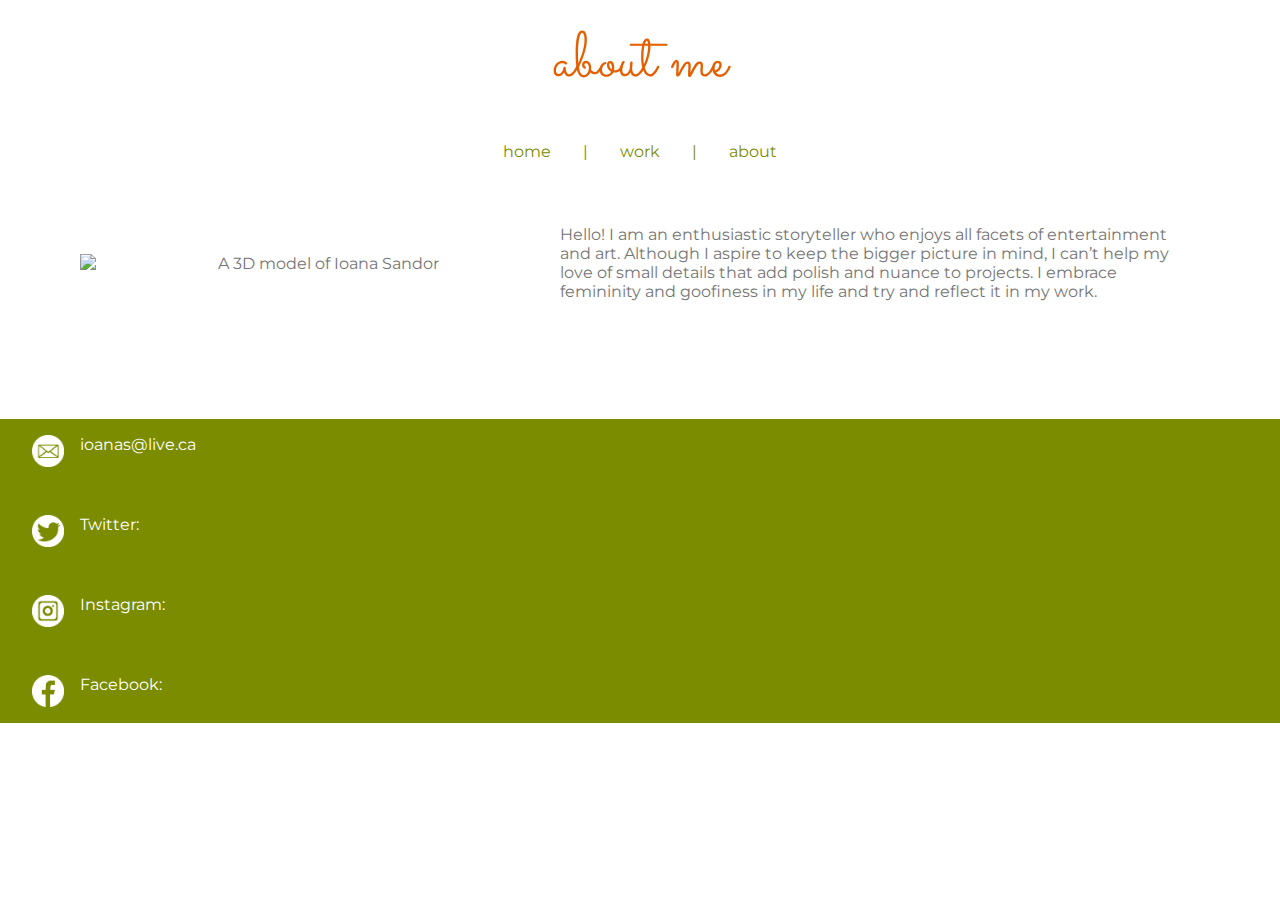
==== about.html @ 09dd7efd "Initial Set Up of About Page" ====
<!--/////////////////////////// ABOUT PAGE ///////////////////////////////////-->

<!DOCTYPE html>
<html lang="en">

<head>

  <!-- charset used for character encoding -->
  <meta charset="utf-8">
  <!-- content, and initial-scale used for mobile view -->
  <meta name="viewport" content="width=device-width, initial-scale=1.0">

  <title>About Me</title>

  <!-- Style sheet links -->
  <link href="css/main.css" rel="stylesheet">
  <link href="css/aboutpage.css" rel="stylesheet">

  <!-- These two lines import the fonts from google fonts-->
  <link href="https://fonts.googleapis.com/css?family=Sacramento&display=swap" rel="stylesheet">
  <link href="https://fonts.googleapis.com/css?family=Montserrat&display=swap" rel="stylesheet">

</head>

<body>

  <header>

    <h1>about me</h1>

    <ul>
      <li><a class="navigation" href="index.html">home</a></li>
      <li><p class="nav-div"> | </p></li>
      <li><a class="navigation" href="work.html">work</a></li>
      <li><p class="nav-div"> | </p></li>
      <li><a class="navigation" href="about.html">about</a></li>
    </ul>

  </header>
  <div class="about-me-container">
    <img class="profile-picture" src="img/me.png" title="Ioana Sandor" alt="A 3D model of Ioana Sandor">
      <p class="desc">Hello! I am an enthusiastic storyteller who enjoys all facets of entertainment and art. Although I aspire to keep the bigger picture in mind, I can’t help my love of small details that add polish and nuance to projects. I embrace femininity and goofiness in my life and try and reflect it in my work.</p>
  </div>

  <br>
  <br>

  <footer>
    <a href="index.html" class="social-media">
      <img class="icon" src="img/icons/email_trans.png" title="Email" alt="An Email icon"><p class="social-media-link">ioanas@live.ca</p>
    </a>
    <a href="index.html" class="social-media">
      <img class="icon" src="img/icons/twitter_trans.png" title="Twitter" alt="A Twitter icon"><p class="social-media-link">Twitter:</p>
    </a>
    <a href="index.html" class="social-media">
      <img class="icon" src="img/icons/insta_trans.png" title="Instagram" alt="An Instagram icon"><p class="social-media-link">Instagram:</p>
    </a>
    <a href="index.html" class="social-media">
      <img class="icon" src="img/icons/facebook_trans.png" title="Facebook" alt="A Facebook icon"><p class="social-media-link">Facebook:</p>
    </a>
  </footer>

</body>
---- css/main.css ----
/* ------------------------------- MAIN STYLING ----------------------------- */

html {
   margin: 0px;
   height: 100%;
   width: 100%;
}

body {
  background-color: white;
  margin: 0px;
  min-height: 100%;
  width: 100%;
  font-family: 'Montserrat', sans-serif;
  color: #757575;
}

ul {
  display: flex;
  list-style: none;
  padding:0.5em;
  padding-top: 0;
  margin:0.5em;
  margin-top:0;
  align-items: center;
}

.nav-div {
  color: #7B8C00;
}

li {
  list-style: none;
  padding:1em;
  flex:1;
  padding:0.5em;
  margin:0.5em;
}

.navigation {
  text-decoration: none;
  color: #7B8C00;
}

.navigation:hover, .navigation:focus, .navigation:active {
  color: #C9C937;
}

header {
  display: flex;
  flex-direction: column;
  text-align: center;
  align-items: center;
  justify-content: center;
}

.nav-container {
  display: flex;
  flex-direction: row;
  text-align: center;
  align-items: center;
  justify-content: center;
}

h1 {
  font-family: 'Sacramento', cursive;
  font-weight: lighter;
  font-size: 4em;
  color: #E45F00;
  margin: 0;
  padding:0.25em;
  padding-bottom: 0;
}

#branding {
  margin: 1em;
}

h2 {
  font-family: 'Sacramento', cursive;
  font-weight: lighter;
  font-size: 2.5em;
  color: #FF8500;
  margin: 1em;
  text-align: center;
  align-items: center;
  justify-content: center;
  text-decoration: underline;
  text-decoration-style: dotted;
}

h3 {
  font-size: 1.5em;
  color: #7B8C00;

}

h4 {
  font-size: 1.25em;
}

.fonts {
  display: flex;
  flex-direction: column;
}

.fonts-row-1 {
  flex:1;
  display:flex;
  align-items: center;
}

.fonts-row-2 {
  flex:1;
  display:flex;
  margin-bottom: 2em;
}

.sacramento {
  font-family: 'Sacramento', cursive;
  font-weight: lighter;
  font-size: 2.5em;
  text-decoration: none;
  flex:1;
}

.montserrat {
  font-family: 'Montserrat', sans-serif;
  font-size: 1.25em;
  text-decoration: none;
  flex:1;
}

.fonts-desc {
  flex: 1;
}


.colors {
  display: flex;
  flex-direction: column;
}

.colors-row-1 {
  margin-top: 2em;
  flex:1;
  display:flex;
  align-items: center;
}

.colors-row-2 {
  flex:1;
  display:flex;
  align-items: center;
}

.colors-row-3 {
  flex:1;
  display:flex;
  align-items: center;
}

.colors-row-4 {
  flex:1;
  display:flex;
  align-items: center;
}

.colors-row-5 {
  flex:1;
  display:flex;
  align-items: center;
}

.colors-row-6 {
  flex:1;
  display:flex;
  align-items: center;
}

.color-palette {
  max-width: 40%;
  margin: 4%;
}


img {
  width:100%;
}


.mood-grid {
  display: flex;
  height: 100%;
  justify-content: center;
}

.mood-col {
  flex:50%;
  max-width: 35%;
  margin:0.15em;
}

#elements {
  margin: 1em;
}

code {
  display: inline-block;
  background-color: lightgrey;
  padding:2em;
  line-height: 2em;
  font-size: 1.25em;
}

.project-container {
  text-align: center;
  align-items: center;
  justify-content: center;
}

.project-thumbnail {
  width:75%;
  transition-duration: 1s;
  margin:1em;
}

.project-thumbnail:hover, .project-thumbnail:focus, .project-thumbnail:active {
  filter: brightness(50%);
}

.intext-link {
  text-decoration: none;
  color: #E45F00;
}

.intext-link:hover, .intext-link:focus, .intext-link:active {
  color: #FFFEAB;
}

.details {
  display: inline;
  text-decoration: none;
  color: white;
  background-color: #E45F00;
  padding:0.5em;
  font-size: 1.25em;
  transition-duration: 0.4s;
}

.details:hover, .details:focus, .details:active {
  border: 2px solid #E45F00;
  color: #E45F00;
  background-color: white;
}

#combined {
  margin: 1em;
}

@media screen and (min-width: 35em) {

  .fonts-desc {
    flex: 3;
  }

  .mood-col {
    flex:25%;
    max-width: 25%;
    margin:0.15em;
  }

  .project-thumbnail {
    width:50%;
  }

  .colors {
    flex-direction: row;
    flex-wrap: wrap;
    align-items: flex-end;
  }

  .colors-column-1 {
    flex:50%;
  }

  .colors-column-2 {
    flex:50%;
  }

}

footer {
  background-color: #7B8C00;
  text-align: center;
  align-items: center;
  justify-content: center;
  width:100%;
  height:100%;
}

.social-media {
  margin:1em;
  text-decoration: none;
  color: white;
  display: flex;
}

.social-media:hover {
  color: #FF8500;
}

.icon {
  max-width: 32px;
  max-height: 32px;
  margin:1em;
}

@media screen and (min-width: 50em) {
  .project-thumbnail {
    width:33.33%;
  }

  .color-palette {
    max-width: 20%;
    margin: 4%;
  }

}
---- css/aboutpage.css ----
/* --------------------------- ABOUT PAGE STYLING --------------------------- */

.about-me-container {
  display:flex;
  margin: 3em;
  margin-top: 0;
  flex-direction: column;
  text-align: center;
  align-items: center;
  justify-content: center;
}

.profile-picture {
  flex:1;
  width:70%;
}

.desc {
  flex:1;
  text-align: left;
}

@media screen and (min-width: 40em) {

  .about-me-container {
    flex-direction: row;
  }

  .profile-picture {
    flex:1;
    width:50%;
    max-width: 30em;
  }

  .desc {
    max-width: 40em;
  }

}
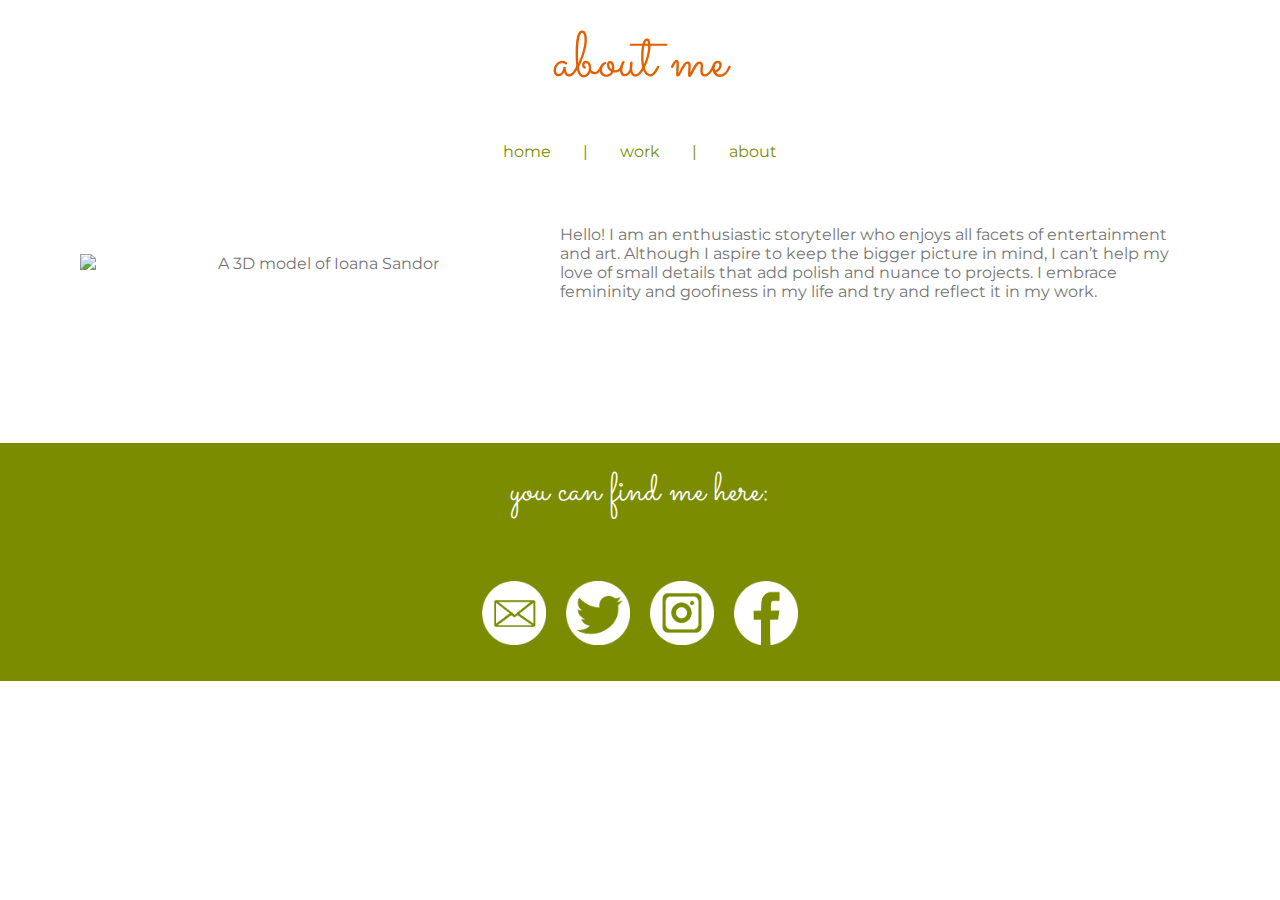
==== commit 6fbb5dc1: "Small Adjustments" ====
--- a/about.html
+++ b/about.html
@@ -46,18 +46,23 @@
   <br>
 
   <footer>
-    <a href="index.html" class="social-media">
-      <img class="icon" src="img/icons/email_trans.png" title="Email" alt="An Email icon"><p class="social-media-link">ioanas@live.ca</p>
-    </a>
-    <a href="index.html" class="social-media">
-      <img class="icon" src="img/icons/twitter_trans.png" title="Twitter" alt="A Twitter icon"><p class="social-media-link">Twitter:</p>
-    </a>
-    <a href="index.html" class="social-media">
-      <img class="icon" src="img/icons/insta_trans.png" title="Instagram" alt="An Instagram icon"><p class="social-media-link">Instagram:</p>
-    </a>
-    <a href="index.html" class="social-media">
-      <img class="icon" src="img/icons/facebook_trans.png" title="Facebook" alt="A Facebook icon"><p class="social-media-link">Facebook:</p>
-    </a>
+    <h3 class="social-media-title">you can find me here:</h3>
+    <div class="test">
+      <div class="social-media">
+        <a href="mailto:ioanasandor1996@gmail.com" class="social-media-item">
+          <img class="icon" src="img/icons/email_trans.png" title="Email" alt="An Email icon">
+        </a>
+        <a href="https://twitter.com/iguanasauruss" class="social-media-item">
+          <img class="icon" src="img/icons/twitter_trans.png" title="Twitter" alt="A Twitter icon">
+        </a>
+        <a href="https://www.instagram.com/ioanasandor/?hl=en" class="social-media-item">
+          <img class="icon" src="img/icons/insta_trans.png" title="Instagram" alt="An Instagram icon">
+        </a>
+        <a href="https://www.facebook.com/ioana.sandor.54?ref=bookmarks" class="social-media-item">
+          <img class="icon" src="img/icons/facebook_trans.png" title="Facebook" alt="A Facebook icon">
+        </a>
+      </div>
+    </div>
   </footer>
 
 </body>
--- a/css/main.css
+++ b/css/main.css
@@ -73,7 +73,7 @@
 }
 
 #branding {
-  margin: 1em;
+  margin: 2em;
 }
 
 h2 {
@@ -202,7 +202,7 @@
 }
 
 #elements {
-  margin: 1em;
+  margin: 2em;
 }
 
 code {
@@ -255,7 +255,7 @@
 }
 
 #combined {
-  margin: 1em;
+  margin: 2em;
 }
 
 @media screen and (min-width: 35em) {
@@ -299,21 +299,33 @@
   height:100%;
 }
 
+.social-media-title {
+  font-family: 'Sacramento', cursive;
+  font-weight: lighter;
+  font-size: 2.5em;
+  color: white;
+  padding: 0.5em;
+  text-align: center;
+  align-items: center;
+  justify-content: center;
+}
+
 .social-media {
-  margin:1em;
-  text-decoration: none;
-  color: white;
-  display: flex;
-}
-
-.social-media:hover {
-  color: #FF8500;
+  padding-bottom: 2em;
+}
+
+.social-media-item {
+  width:25%;
+  text-align: center;
+  align-items: center;
+  justify-content: center;
+  margin: 0.5em;
+  text-decoration: none;
 }
 
 .icon {
-  max-width: 32px;
-  max-height: 32px;
-  margin:1em;
+  width: 4em;
+  height: auto;
 }
 
 @media screen and (min-width: 50em) {
@@ -326,4 +338,20 @@
     margin: 4%;
   }
 
-}
+  #branding {
+    margin: 10em;
+    margin-top: 0;
+  }
+
+  #elements {
+    margin: 10em;
+    margin-top: 0;
+  }
+
+  #combined {
+    margin: 10em;
+    margin-top: 0;
+  }
+
+
+}
